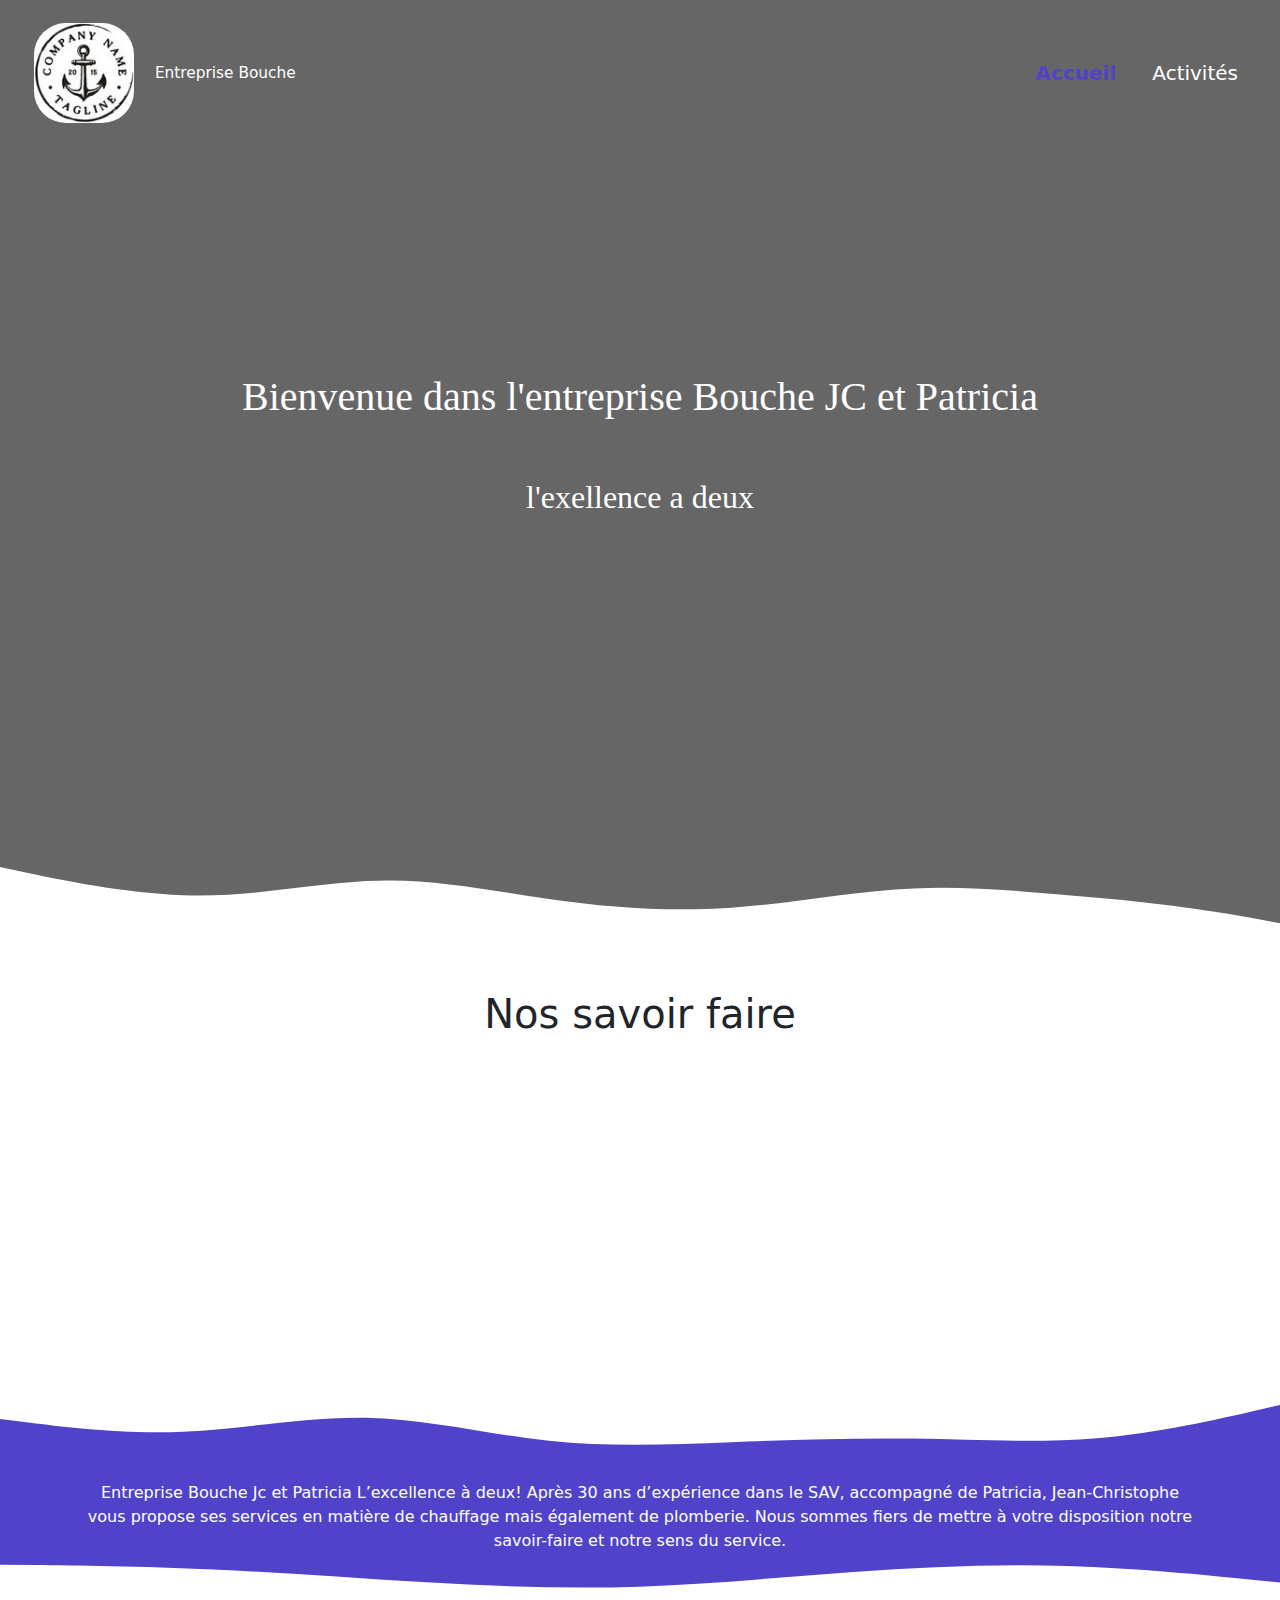
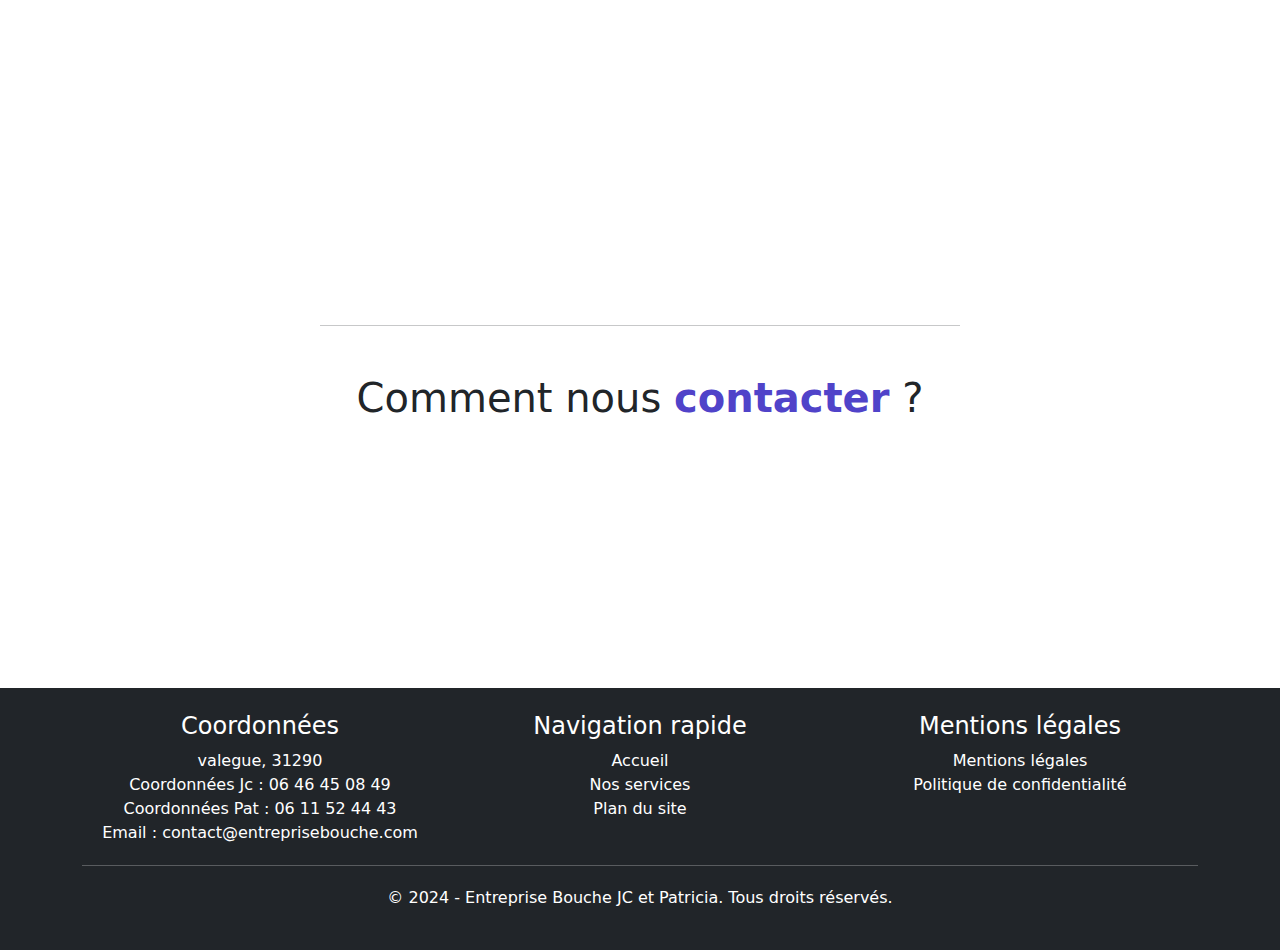
==== front/web/index.html @ d9f8ded9 "add website" ====
<!DOCTYPE html>
<html lang="en">
<head>
    <meta charset="UTF-8">
    <meta name="description"
          content="Bienvenue chez l'entreprise Bouche JC et Patricia. Nous offrons des services de chauffage, plomberie, salle de bains et climatisation avec plus de 30 ans d'expérience. Contactez-nous pour un devis gratuit ou pour en savoir plus sur nos services."/>
    <title>Accueil</title>
    <meta name="viewport" content="width=device-width, initial-scale=1.0">
    <link href="https://cdn.jsdelivr.net/npm/bootstrap@5.3.3/dist/css/bootstrap.min.css" rel="stylesheet"
          integrity="sha384-QWTKZyjpPEjISv5WaRU9OFeRpok6YctnYmDr5pNlyT2bRjXh0JMhjY6hW+ALEwIH" crossorigin="anonymous">
    <link href="../css/index_stylesheet.css" rel="stylesheet">
    <link href="../css/colors_stylesheet.css" rel="stylesheet">
    <link href="../css/footer_stylesheet.css" rel="stylesheet">

</head>
<style>
    .navbar-toggler {
        border: none;
    }

    .navbar-toggler-icon {
        background-image: url("data:image/svg+xml;charset=utf8,%3Csvg xmlns='http://www.w3.org/2000/svg' viewBox='0 0 30 30'%3E%3Cpath stroke='rgba(255, 255, 255, 1)' stroke-width='2' stroke-linecap='round' d='M4 7h22M4 15h22M4 23h22'/%3E%3C/svg%3E");
        transition: transform 0.4s ease;

    }

    .navbar-toggler-icon:hover {
        transform: scale(1.1);

    }

    .navbar-toggler:focus .navbar-toggler-icon {
        transform: scale(0.8);
    }

    .navbar-toggler.collapsed .navbar-toggler-icon {
        transform: scale(1.2);
    }


</style>
<body>

<header class="header fade-in">

    <div class="overlay">
        <div class="title fade-in">
            <h1>Bienvenue dans l'entreprise Bouche JC et Patricia</h1><br>
            <p>l'exellence a deux</p>
        </div>
    </div>

    <nav class="navbar navbar-expand-lg navbar-light bg-transparent ps-4 pe-4">
        <a class="navbar-brand c-w title-menu" href="index.html">
            <img src="../img/photo/logo-test.jpg" alt="Contact" class="img-fluid rounded-5 me-3">
            Entreprise Bouche
        </a>


        <button class="navbar-toggler c-t" type="button" data-bs-toggle="collapse" data-bs-target="#navbarNav"
                aria-controls="navbarNav" aria-expanded="false" aria-label="Toggle navigation">
            <span class="navbar-toggler-icon c-t"></span>
        </button>
        <div class="collapse navbar-collapse justify-content-end" id="navbarNav">
            <ul class="navbar-nav">
                <li class="nav-item active">
                    <a class="nav-link c-primary fw-bold" href="index.html">Accueil</a>
                </li>
                <li class="nav-item">
                    <a class="nav-link c-w" href="about.html">Activités</a>
                </li>
            </ul>
        </div>
    </nav>

    <svg class="bottom-m" id="visual" viewBox="0 0 1000 100" width="100%" xmlns="http://www.w3.org/2000/svg">
        <rect x="0" y="0" width="1000" height="100" fill="transparent"></rect>
        <path d="M0 0L23.8 5C47.7 10 95.3 20 143 22C190.7 24 238.3 14 286 11C333.7 8 381.3 18 428.8 25C476.3 32 523.7 35 571.2 31.8C618.7 28.7 666.3 18.7 714 16.7C761.7 14.7 809.3 20 857 24C904.7 28 952.3 35 976.2 39.5L1000 44L1000 100L976.2 100C952.3 100 904.7 100 857 100C809.3 100 761.7 100 714 100C666.3 100 618.7 100 571.2 100C523.7 100 476.3 100 428.8 100C381.3 100 333.7 100 286 100C238.3 100 190.7 100 143 100C95.3 100 47.7 100 23.8 100L0 100Z"
              fill="#fff" stroke-linecap="round" stroke-linejoin="miter"></path>
    </svg>
    <video autoplay muted loop class="background-video" aria-label="Vidéo de l'eau en mouvement">
        <source src="../img/photo/splash_video.mp4" type="video/mp4">
        Votre navigateur ne supporte pas les vidéos HTML5.
    </video>

</header>

<main>

    <article class="container">
        <h1 class="text-center">Nos savoir faire</h1>
        <div class="row fade-in">
            <div class="col-12 col-md-6 col-lg-3 mb-4">
                <a href="about.html#chauffage">

                    <div class="widget bg-primary-m text-white p-4">
                        <h3>Chauffage</h3>
                        <p>Découvrez nos services de chauffage.</p>
                    </div>
                </a>
            </div>

            <div class="col-12 col-md-6 col-lg-3 mb-4">
                <a href="about.html#plomberie">

                    <div class="widget bg-primary-m text-white p-4">
                        <h3>Plomberie</h3>
                        <p>Découvrez nos services de plomberie.</p>
                    </div>
                </a>

            </div>

            <div class="col-12 col-md-6 col-lg-3 mb-4">
                <a href="about.html#salle-de-bain">

                    <div class="widget bg-primary-m text-white p-4">
                        <h3>Salle de bain</h3>
                        <p>Découvrez nos services pour les salles de bains.</p>
                    </div>
                </a>
            </div>

            <div class="col-12 col-md-6 col-lg-3 mb-4">
                <a href="about.html#climatisation">

                    <div class="widget bg-primary-m text-white p-4">
                        <h3>Pompe a chaleur & climatisation</h3>
                        <p>Découvrez nos services de climatisation.</p>
                    </div>
                </a>
            </div>

        </div>
    </article>

    <article>
        <div class="wave1">
            <svg id="visual" viewBox="0 0 1000 100" width="100%" xmlns="http://www.w3.org/2000/svg">
                <rect x="0" y="0" width="1000" height="100" fill="#5043c9"></rect>
                <path d="M0 50L23.8 53C47.7 56 95.3 62 143 60C190.7 58 238.3 48 286 49C333.7 50 381.3 62 428.8 67C476.3 72 523.7 70 571.2 68.2C618.7 66.3 666.3 64.7 714 65.3C761.7 66 809.3 69 857 65C904.7 61 952.3 50 976.2 44.5L1000 39L1000 0L976.2 0C952.3 0 904.7 0 857 0C809.3 0 761.7 0 714 0C666.3 0 618.7 0 571.2 0C523.7 0 476.3 0 428.8 0C381.3 0 333.7 0 286 0C238.3 0 190.7 0 143 0C95.3 0 47.7 0 23.8 0L0 0Z"
                      fill="#fff" stroke-linecap="round" stroke-linejoin="miter"></path>
            </svg>
        </div>

        <div class="bg-primary-m text-center">
            <div class="container c-w mb-0">
                <p class="m-auto">
                    Entreprise Bouche Jc et Patricia

                    L’excellence à deux!

                    Après 30 ans d’expérience dans le SAV, accompagné de Patricia, Jean-Christophe
                    vous propose ses services en matière de chauffage mais également de plomberie.

                    Nous sommes fiers de mettre à votre disposition notre savoir-faire et notre sens du
                    service.
                </p>
            </div>
        </div>
        <div class="wave2">
            <svg id="visual" viewBox="0 0 1000 50" width="100%" xmlns="http://www.w3.org/2000/svg">
                <rect x="0" y="0" width="1000" height="50" fill="#5043c9"></rect>
                <path d="M0 13L27.8 13.3C55.7 13.7 111.3 14.3 166.8 16.8C222.3 19.3 277.7 23.7 333.2 26.8C388.7 30 444.3 32 500 30.2C555.7 28.3 611.3 22.7 666.8 18.7C722.3 14.7 777.7 12.3 833.2 14C888.7 15.7 944.3 21.3 972.2 24.2L1000 27L1000 51L972.2 51C944.3 51 888.7 51 833.2 51C777.7 51 722.3 51 666.8 51C611.3 51 555.7 51 500 51C444.3 51 388.7 51 333.2 51C277.7 51 222.3 51 166.8 51C111.3 51 55.7 51 27.8 51L0 51Z"
                      fill="#fff" stroke-linecap="round" stroke-linejoin="miter"></path>
            </svg>
        </div>
    </article>

    <article>
        <div class="tarifs fade-in">
            <h3>
                Tarifs
            </h3>
            <p>
                Taux horaires <br>
                Main d’oeuvre : 62 €<br>
                Entretien de chaudière<br>
                Gaz : 95 €<br>
                Fioul : 168 €<br>
                Devis gratuit<br>
            </p>
            <br>
            <br>
            <p>
                Conformément à l’arrêté du 24 Janvier 2017 relatif à la publicité des prix des prestations de dépannage,
                <br>
                de réparation et d’entretien dans le secteur du bâtiment et de l’équipement de la maison.
            </p>
        </div>
    </article>

    <hr class="mx-auto w-50">

    <article>
        <div class="container">
            <h1 class="m-5 text-center">Comment nous <strong class="c-primary">contacter</strong> ?</h1>
        </div>

        <div class="container">
            <div class="row text-center fade-in">
                <div class="col-12 col-md-6 col-lg-3 mb-4">
                    <a href="https://www.google.fr/maps/place/31290+Vall%C3%A8gue/@43.4246333,1.6985724,13z/data=!4m6!3m5!1s0x12aef3874f15f6df:0x263c8d797c4a72dc!8m2!3d43.425548!4d1.754698!16s%2Fm%2F03nt6j3?entry=ttu">
                        <div class="widget">
                            <img src="../img/icon/immeuble.png" alt="Address" class="w-50px">
                            <p><br>Vallègue, 31290</p>
                        </div>
                    </a>
                </div>

                <div class="col-12 col-md-6 col-lg-3 mb-4">
                    <a href="mailto:contact@entreprisebouche.com">
                        <div class="widget">
                            <img src="../img/icon/mail.png" alt="Email" class="w-50px">
                            <p><br>contact@entreprisebouche.com</p>
                        </div>
                    </a>
                </div>

                <div class="col-12 col-md-6 col-lg-3 mb-4">
                    <a href="tel:06 11 52 44 436">
                        <div class="widget">
                            <img src="../img/icon/fix.png" alt="Phone" class="w-50px">
                            <p><br>Pat : 06 11 52 44 43</p>
                        </div>
                    </a>
                </div>

                <div class="col-12 col-md-6 col-lg-3 mb-4">
                    <a href="tel:06 46 45 08 49">
                        <div class="widget">
                            <img src="../img/icon/fix.png" alt="Phone" class="w-50px">
                            <p><br>Jc : 06 46 45 08 49</p>
                        </div>
                    </a>
                </div>
            </div>
        </div>
    </article>


</main>

<!-- Footer Section -->
<footer class="bg-dark text-white text-center py-4">
    <div class="container">
        <div class="row">
            <div class="col-md-4">
                <h4>Coordonnées</h4>
                <a href="">valegue, 31290</a><br>
                <a href="tel:0646450849">Coordonnées Jc : 06 46 45 08 49</a><br>
                <a href="tel:0611524443">Coordonnées Pat : 06 11 52 44 43</a><br>
                <a href="mailto:contact@entreprisebouche.com" class="text-white">Email :
                    contact@entreprisebouche.com</a>
            </div>
            <div class="col-md-4">
                <h4>Navigation rapide</h4>
                <a href="index.html" class="text-white">Accueil</a><br>
                <a href="about.html" class="text-white">Nos services</a><br>
                <a href="sitemap.html" class="text-white">Plan du site</a>
            </div>
            <div class="col-md-4">
                <h4>Mentions légales</h4>
                <a href="mention-legal.html" class="text-white">Mentions légales</a><br>
                <a href="politique-confidentialite.html" class="text-white">Politique de confidentialité</a><br>
            </div>
        </div>
        <hr class="bg-white">
        <p>&copy; 2024 - Entreprise Bouche JC et Patricia. Tous droits réservés.</p>
    </div>
</footer>

<script src="https://cdn.jsdelivr.net/npm/gsap@3.12.5/dist/gsap.min.js"></script>
<script src="https://cdn.jsdelivr.net/npm/bootstrap@5.3.3/dist/js/bootstrap.bundle.min.js"
        integrity="sha384-YvpcrYf0tY3lHB60NNkmXc5s9fDVZLESaAA55NDzOxhy9GkcIdslK1eN7N6jIeHz"
        crossorigin="anonymous"></script>
<script src="../js/animation.js"></script>


</body>
</html>
---- front/css/index_stylesheet.css ----
.overlay {
    position: absolute;
    top: 0;
    left: 0;
    width: 100%;
    height: 100%;
    background-color: rgba(0, 0, 0, 0.6);
    display: flex;
    justify-content: center;
    align-items: center;
    color: white;
    text-align: center;
}

.title {
    margin-top: -100px;
    font-family: Rockwell, serif;
}

.header {
    height: 110vh;
    position: relative;
    overflow: hidden;
}

header h1 {
    /*font-size: 3vw;*/
    color: #ffffff;
    text-align: center;
    margin-top: 20px;
}

header p {
    font-size: 2rem;
    color: #ffffff;
    text-align: center;
    margin-top: 20px;
}

header li {
    color: #ffffff;
    text-decoration: none;
    margin: 10px;
    font-size: clamp(20px, 1.2vw, 90px);
}

header img {
    width: clamp(30px, 20vw, 100px);
}

.title-menu {
    color: #ffffff;
    text-decoration: none;
    font-size: clamp(15px, 1.2vw, 90px);
    margin: 10px;
}

/*.header {*/
/*    background: url("../img/photo/splash2.jpg") no-repeat center center/cover;*/
/*    z-index: -1;*/
/*}*/

.background-video {
    position: absolute;
    top: 50%;
    left: 50%;
    min-width: 100%;
    min-height: 100%;
    width: auto;
    height: auto;
    z-index: -1;
    transform: translate(-50%, -50%);
    object-fit: cover;
}

.bottom-m {
    position: absolute;
    bottom: -5px;
}

.wave1 {
    margin-bottom: -2px;
}

.wave2 {
    margin-top: -5px;
}

.widget {
    min-width: 200px;
    text-align: center;
    padding: 20px;
    margin: 20px;
    border-radius: 8px;
    box-shadow: 0 4px 8px rgba(0, 0, 0, 0.1);
    background-color: transparent;
    transition: all 0.3s;
}

.widget:hover {
    transform: scale(1.1);
}

.tarifs {
    margin: auto;
    text-align: center;
}

a {
    text-decoration: none;
}

article a {
    color: #000000;
}

.w-50px {
    width: 50px;
}

/* Mobile Styles */
@media (max-width: 768px) {
    header {
        height: auto;
    }

    .container .row {
        flex-direction: column;
        text-align: center;
    }

    .container .row .col img {
        width: 100%;
        height: auto;
        margin-bottom: 20px;
    }

    .container .row .col h1 {
        font-size: 1.5rem;
    }
}
---- front/css/colors_stylesheet.css ----
.bg-primary-m {
    background: #5043c9;
}

.c-primary {
    color: #5043c9;
}

.c-w {
    color: #ffffff;
}

.c-t {
    color: rgba(255, 255, 255, 0);
}

.bg-w {
    background: #ffffff;
}

.navbar-brand:hover, .nav-link:hover {
    color: #c5b8ff;
}

.fade-in {
    opacity: 0;
    transform: translateY(20px);
    transition: opacity 1s ease-out, transform 0.8s ease-out;
}

.fade-in.appear {
    opacity: 1;
    transform: translateY(0);
}
---- front/css/footer_stylesheet.css ----
/* Footer */

footer a {
    color: white;
    text-decoration: none;
}

footer a:hover {
    text-decoration: underline;
}

footer hr {
    margin: 20px 0;
}
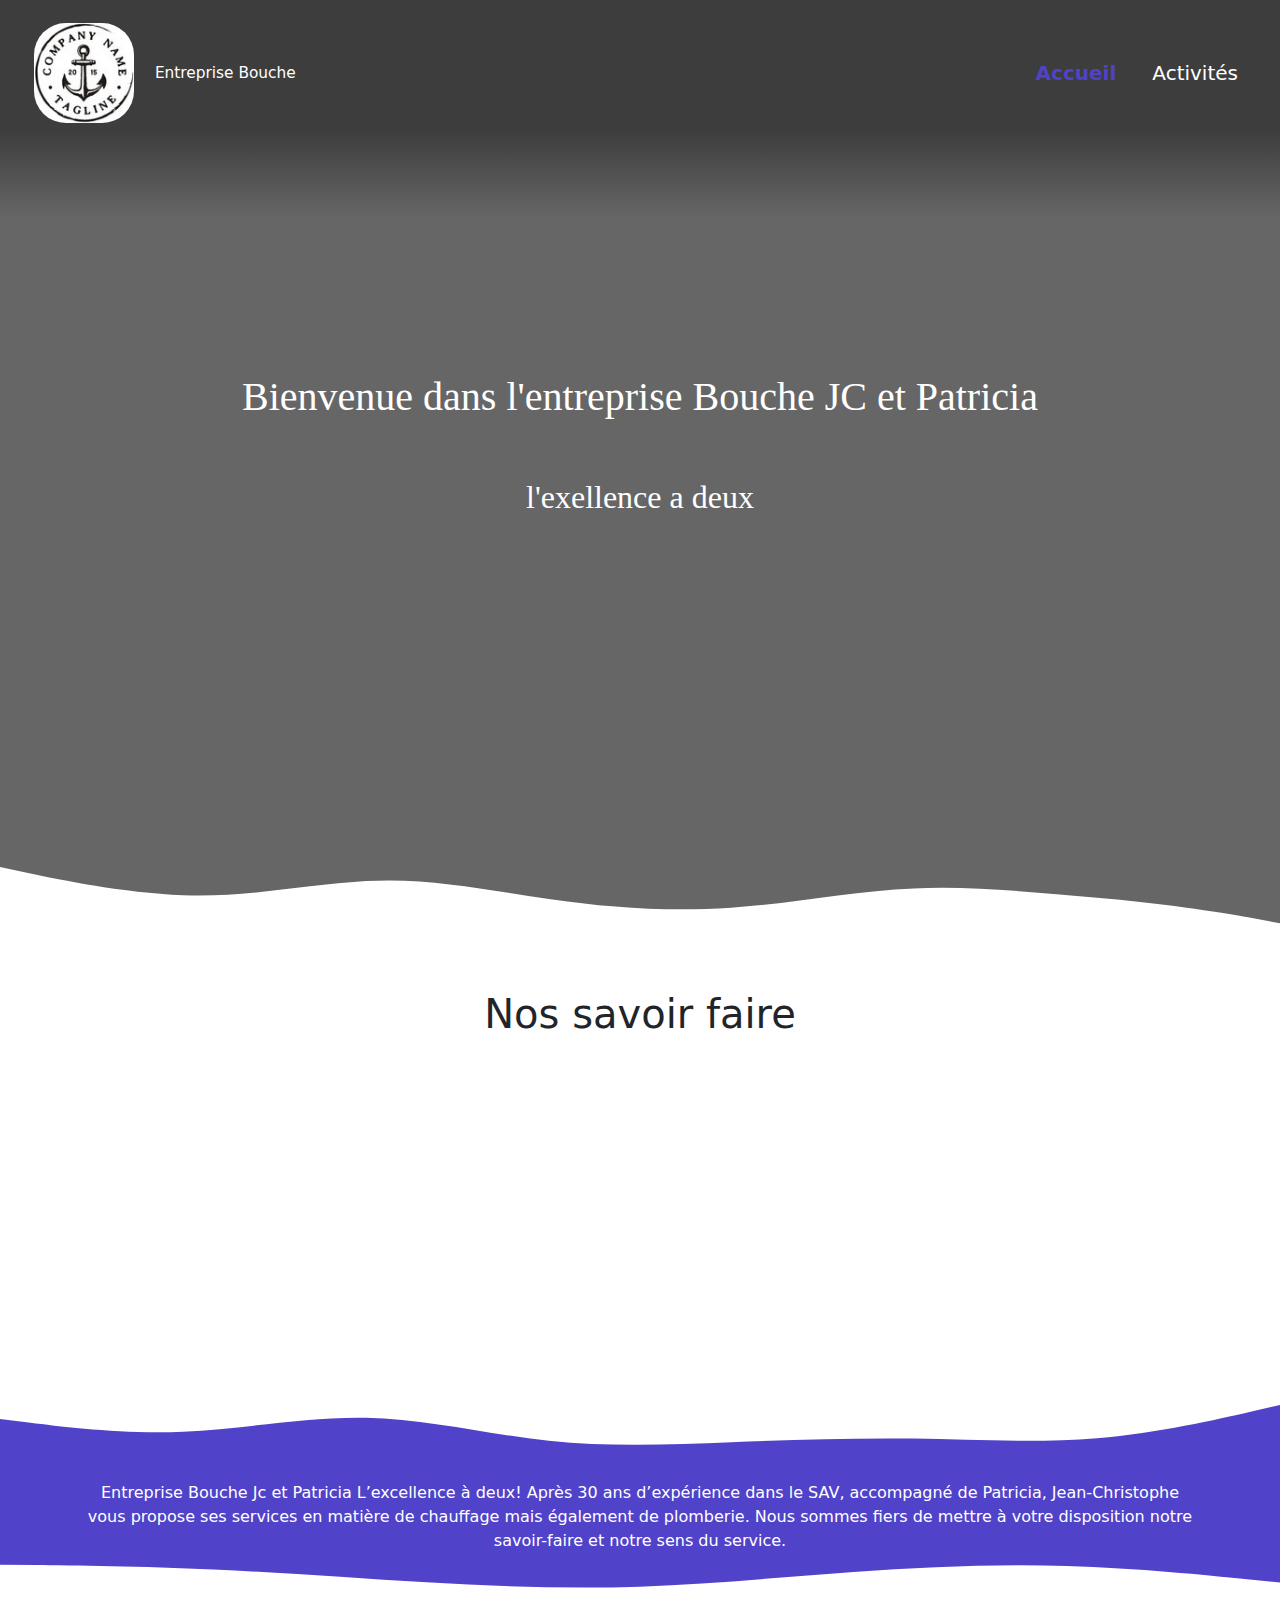
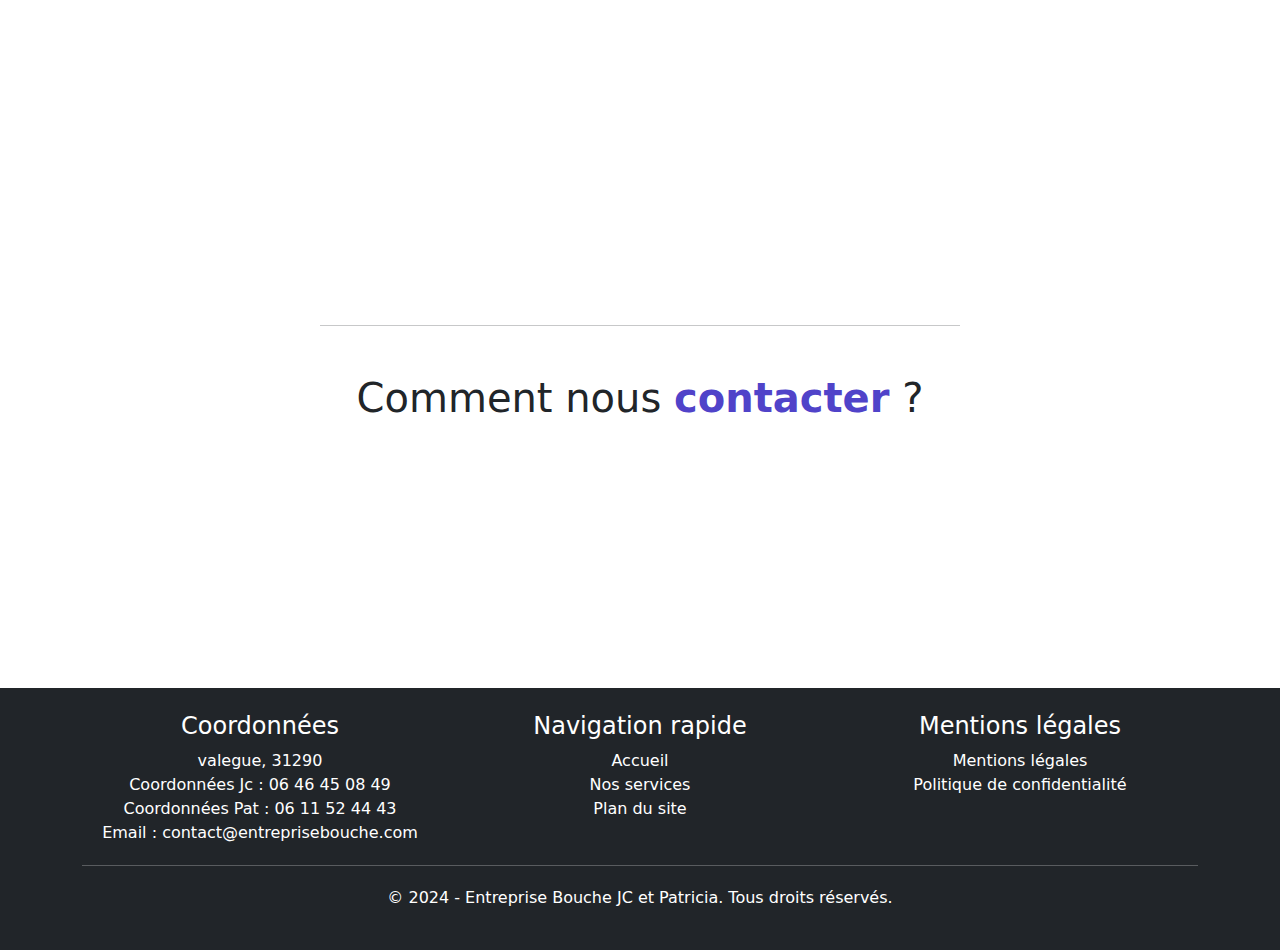
==== commit 728b8be3: "fix: update header" ====
--- a/front/web/index.html
+++ b/front/web/index.html
@@ -37,6 +37,12 @@
         transform: scale(1.2);
     }
 
+    .header nav {
+        /*background-color: rgba(0, 0, 0, 0.1);*/
+        background: linear-gradient(to bottom, rgba(0, 0, 0, 0.4) 60%, rgba(0, 0, 0, 0));
+        padding-bottom: 80px;
+    }
+
 
 </style>
 <body>
@@ -50,7 +56,7 @@
         </div>
     </div>
 
-    <nav class="navbar navbar-expand-lg navbar-light bg-transparent ps-4 pe-4">
+    <nav class="navbar navbar-expand-lg navbar-light  ps-4 pe-4">
         <a class="navbar-brand c-w title-menu" href="index.html">
             <img src="../img/photo/logo-test.jpg" alt="Contact" class="img-fluid rounded-5 me-3">
             Entreprise Bouche
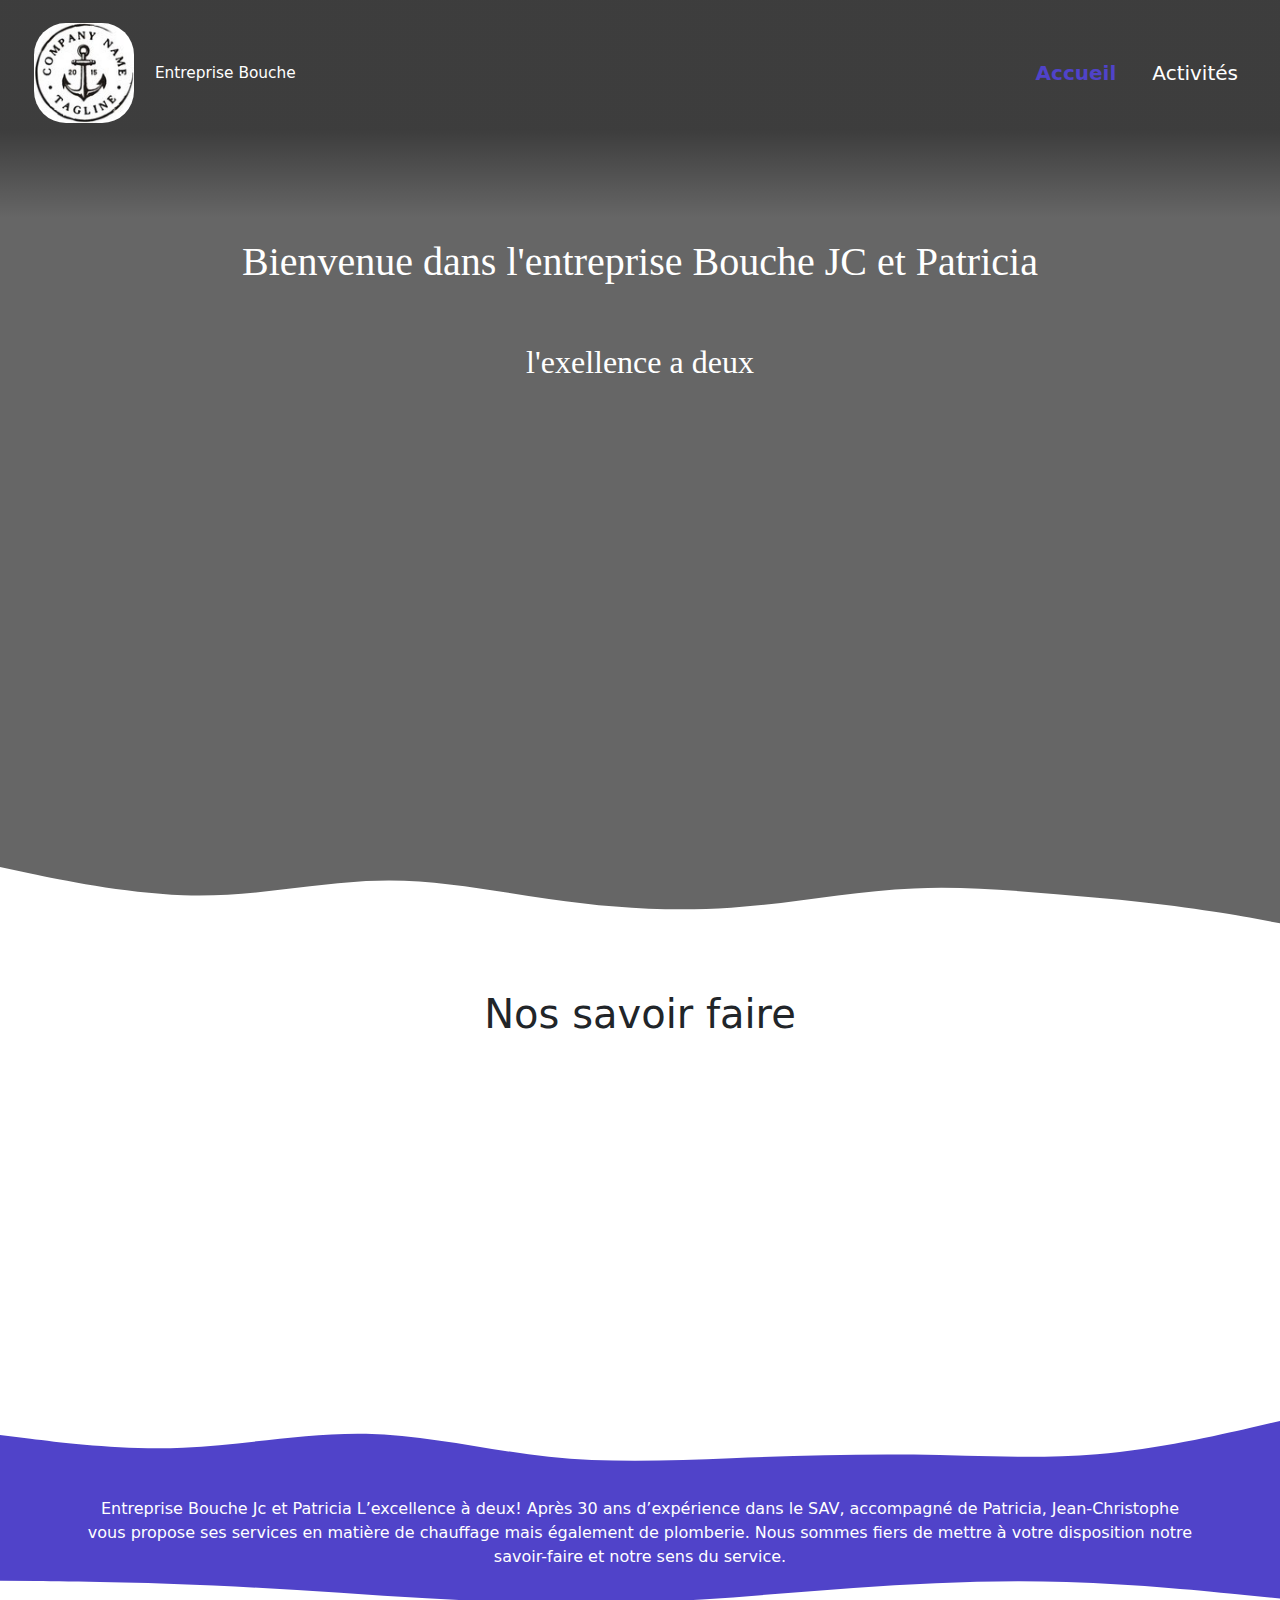
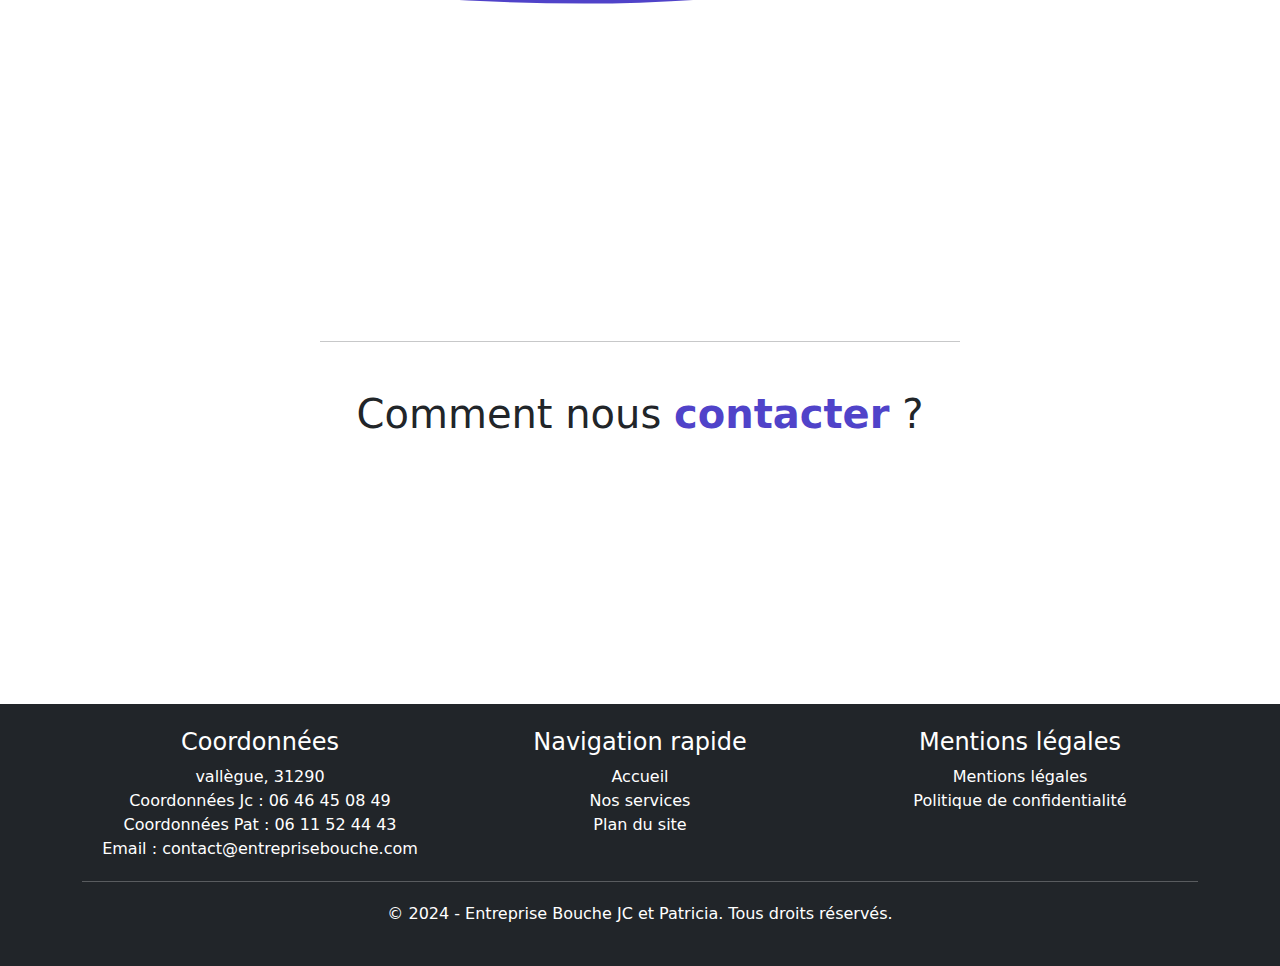
==== commit ecd7eab4: "add: effect img" ====
--- a/front/web/index.html
+++ b/front/web/index.html
@@ -50,10 +50,10 @@
 <header class="header fade-in">
 
     <div class="overlay">
-        <div class="title fade-in">
-            <h1>Bienvenue dans l'entreprise Bouche JC et Patricia</h1><br>
-            <p>l'exellence a deux</p>
-        </div>
+<!--        <div class="title fade-in">-->
+<!--            <h1>Bienvenue dans l'entreprise Bouche JC et Patricia</h1><br>-->
+<!--            <p>l'exellence a deux</p>-->
+<!--        </div>-->
     </div>
 
     <nav class="navbar navbar-expand-lg navbar-light  ps-4 pe-4">
@@ -78,6 +78,10 @@
             </ul>
         </div>
     </nav>
+    <div class="title fade-in m-auto">
+        <h1>Bienvenue dans l'entreprise Bouche JC et Patricia</h1><br>
+        <p>l'exellence a deux</p>
+    </div>
 
     <svg class="bottom-m" id="visual" viewBox="0 0 1000 100" width="100%" xmlns="http://www.w3.org/2000/svg">
         <rect x="0" y="0" width="1000" height="100" fill="transparent"></rect>
@@ -130,9 +134,9 @@
             <div class="col-12 col-md-6 col-lg-3 mb-4">
                 <a href="about.html#climatisation">
 
-                    <div class="widget bg-primary-m text-white p-4">
+                    <div class="widget bg-primary-m text-white">
                         <h3>Pompe a chaleur & climatisation</h3>
-                        <p>Découvrez nos services de climatisation.</p>
+                        <p>Découvrez nos services de climatisation et de pompe a chaleur.</p>
                     </div>
                 </a>
             </div>
@@ -253,7 +257,7 @@
         <div class="row">
             <div class="col-md-4">
                 <h4>Coordonnées</h4>
-                <a href="">valegue, 31290</a><br>
+                <a href="https://www.google.fr/maps/place/31290+Vall%C3%A8gue/@43.4246333,1.6985724,13336m/data=!3m1!1e3!4m6!3m5!1s0x12aef3874f15f6df:0x263c8d797c4a72dc!8m2!3d43.425548!4d1.754698!16s%2Fm%2F03nt6j3?entry=ttu&g_ep=EgoyMDI0MTAxNi4wIKXMDSoASAFQAw%3D%3D">vallègue, 31290</a><br>
                 <a href="tel:0646450849">Coordonnées Jc : 06 46 45 08 49</a><br>
                 <a href="tel:0611524443">Coordonnées Pat : 06 11 52 44 43</a><br>
                 <a href="mailto:contact@entreprisebouche.com" class="text-white">Email :
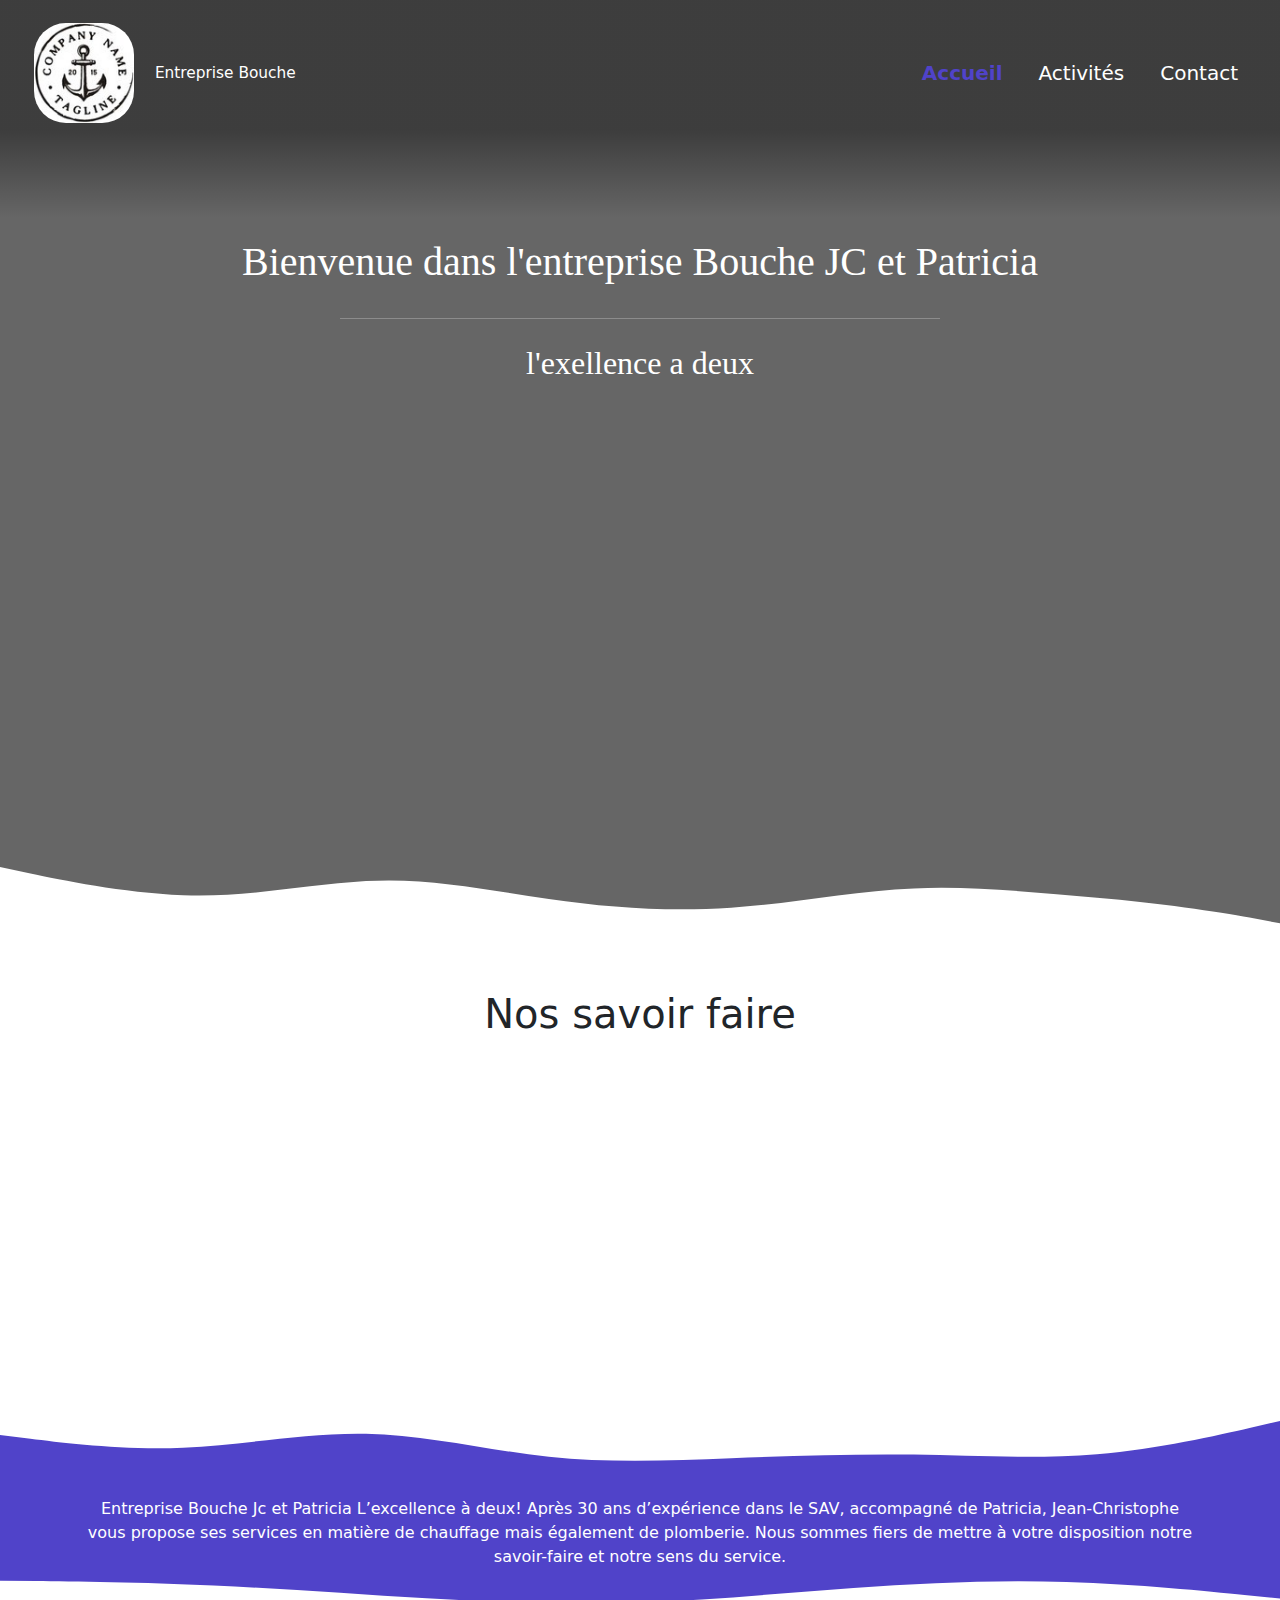
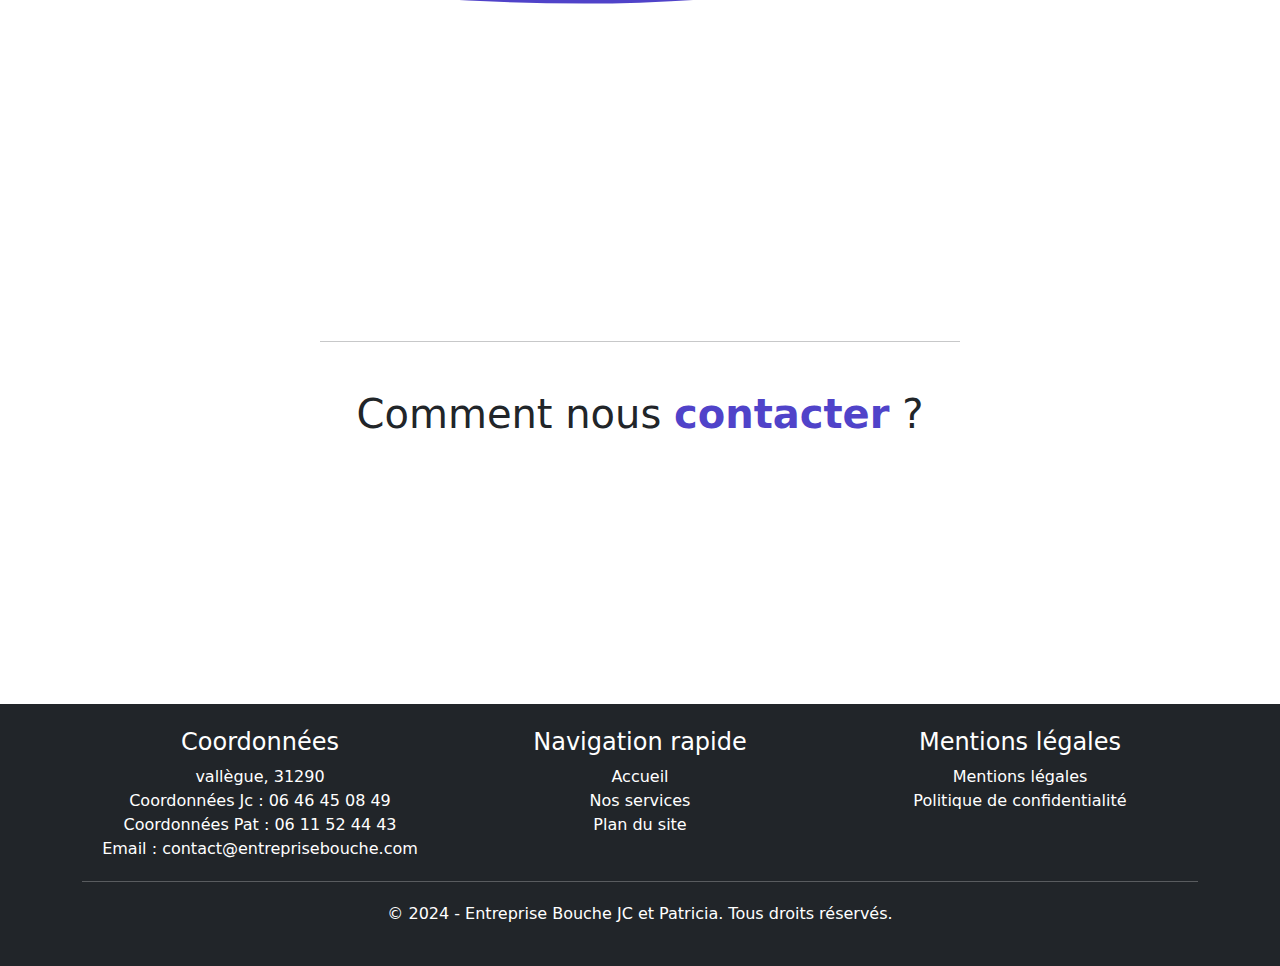
==== commit d1c0794e: "add: line header" ====
--- a/front/web/index.html
+++ b/front/web/index.html
@@ -43,25 +43,22 @@
         padding-bottom: 80px;
     }
 
+    header hr {
+        width: clamp(50px, 50%, 600px);
+    }
 
 </style>
 <body>
 
 <header class="header fade-in">
 
-    <div class="overlay">
-<!--        <div class="title fade-in">-->
-<!--            <h1>Bienvenue dans l'entreprise Bouche JC et Patricia</h1><br>-->
-<!--            <p>l'exellence a deux</p>-->
-<!--        </div>-->
-    </div>
+    <div class="overlay"></div>
 
     <nav class="navbar navbar-expand-lg navbar-light  ps-4 pe-4">
         <a class="navbar-brand c-w title-menu" href="index.html">
             <img src="../img/photo/logo-test.jpg" alt="Contact" class="img-fluid rounded-5 me-3">
             Entreprise Bouche
         </a>
-
 
         <button class="navbar-toggler c-t" type="button" data-bs-toggle="collapse" data-bs-target="#navbarNav"
                 aria-controls="navbarNav" aria-expanded="false" aria-label="Toggle navigation">
@@ -75,11 +72,16 @@
                 <li class="nav-item">
                     <a class="nav-link c-w" href="about.html">Activités</a>
                 </li>
+                <li class="nav-item">
+                    <a class="nav-link c-w" href="#contact">Contact</a>
+                </li>
             </ul>
         </div>
     </nav>
     <div class="title fade-in m-auto">
-        <h1>Bienvenue dans l'entreprise Bouche JC et Patricia</h1><br>
+        <h1>Bienvenue dans l'entreprise Bouche JC et Patricia</h1>
+        <br>
+        <hr class=" c-w m-auto">
         <p>l'exellence a deux</p>
     </div>
 
@@ -202,7 +204,7 @@
 
     <hr class="mx-auto w-50">
 
-    <article>
+    <article id="contact">
         <div class="container">
             <h1 class="m-5 text-center">Comment nous <strong class="c-primary">contacter</strong> ?</h1>
         </div>
@@ -257,7 +259,8 @@
         <div class="row">
             <div class="col-md-4">
                 <h4>Coordonnées</h4>
-                <a href="https://www.google.fr/maps/place/31290+Vall%C3%A8gue/@43.4246333,1.6985724,13336m/data=!3m1!1e3!4m6!3m5!1s0x12aef3874f15f6df:0x263c8d797c4a72dc!8m2!3d43.425548!4d1.754698!16s%2Fm%2F03nt6j3?entry=ttu&g_ep=EgoyMDI0MTAxNi4wIKXMDSoASAFQAw%3D%3D">vallègue, 31290</a><br>
+                <a href="https://www.google.fr/maps/place/31290+Vall%C3%A8gue/@43.4246333,1.6985724,13336m/data=!3m1!1e3!4m6!3m5!1s0x12aef3874f15f6df:0x263c8d797c4a72dc!8m2!3d43.425548!4d1.754698!16s%2Fm%2F03nt6j3?entry=ttu&g_ep=EgoyMDI0MTAxNi4wIKXMDSoASAFQAw%3D%3D">vallègue,
+                    31290</a><br>
                 <a href="tel:0646450849">Coordonnées Jc : 06 46 45 08 49</a><br>
                 <a href="tel:0611524443">Coordonnées Pat : 06 11 52 44 43</a><br>
                 <a href="mailto:contact@entreprisebouche.com" class="text-white">Email :
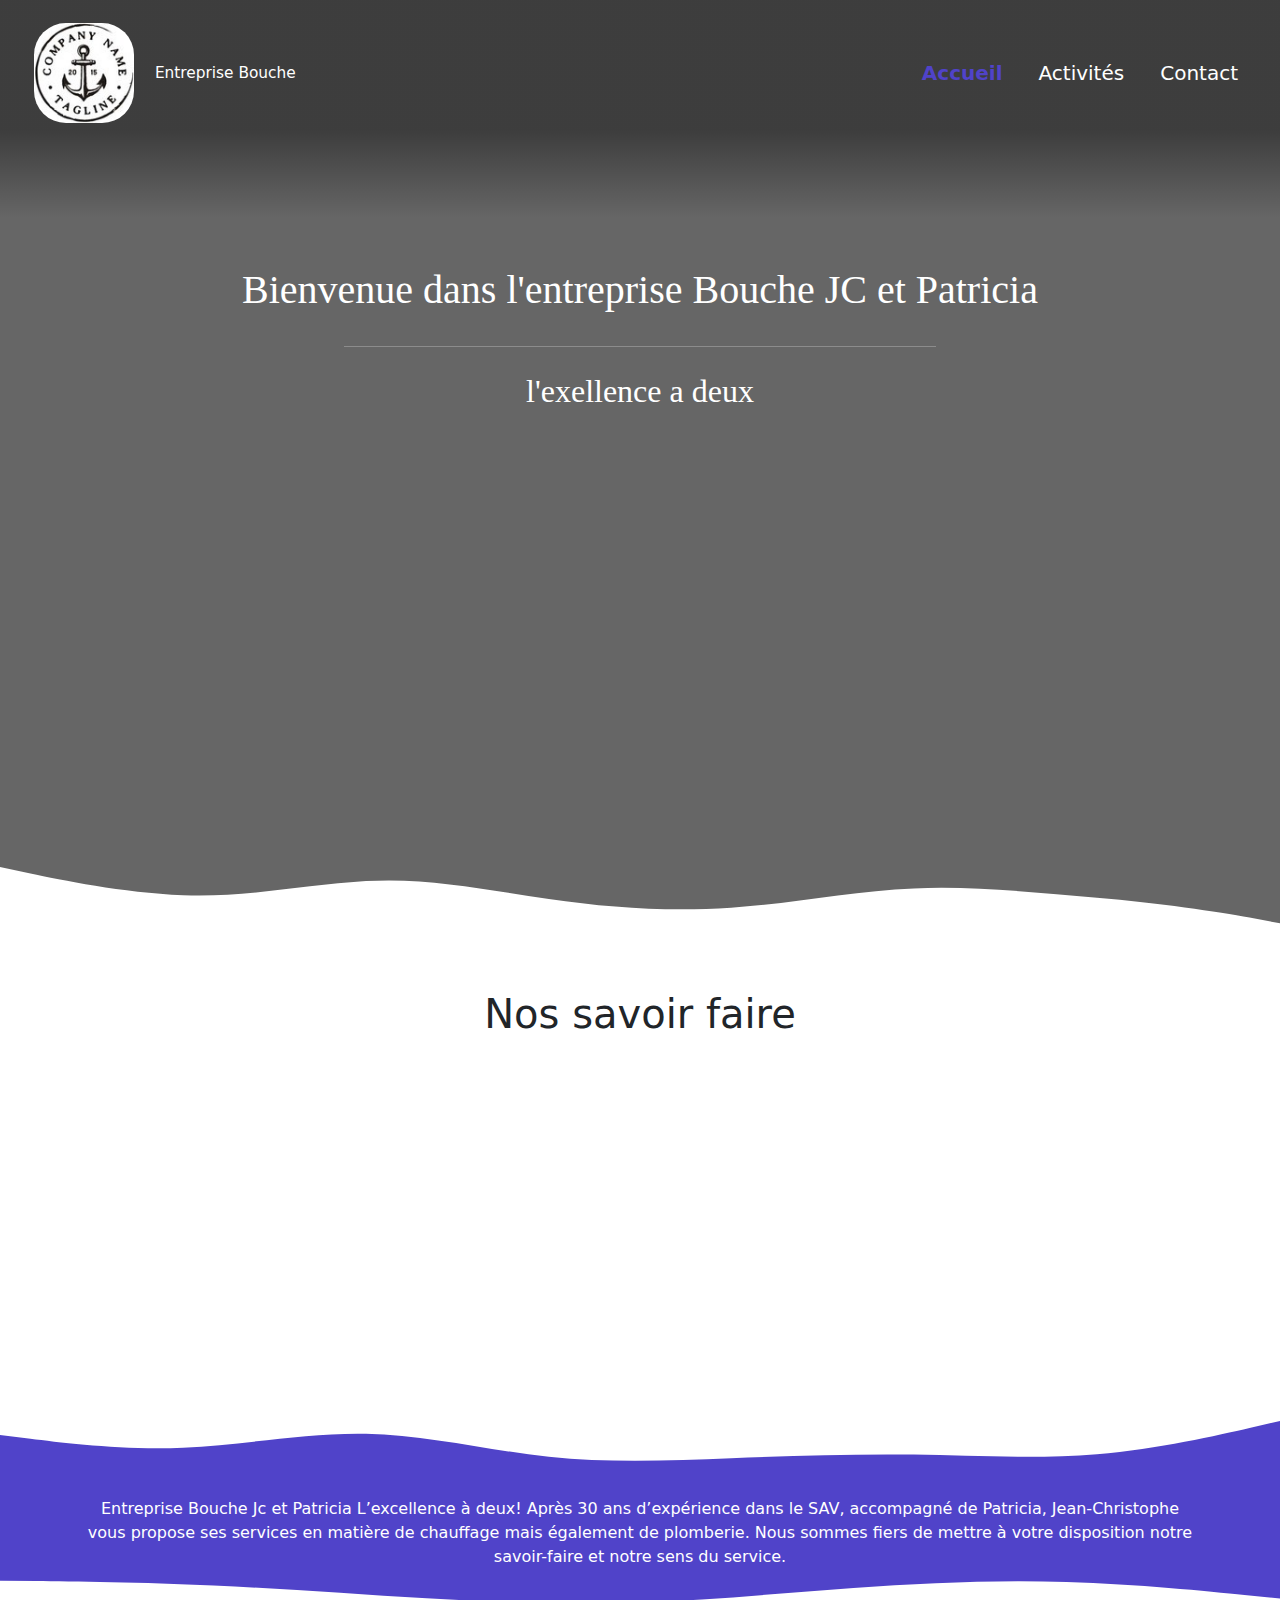
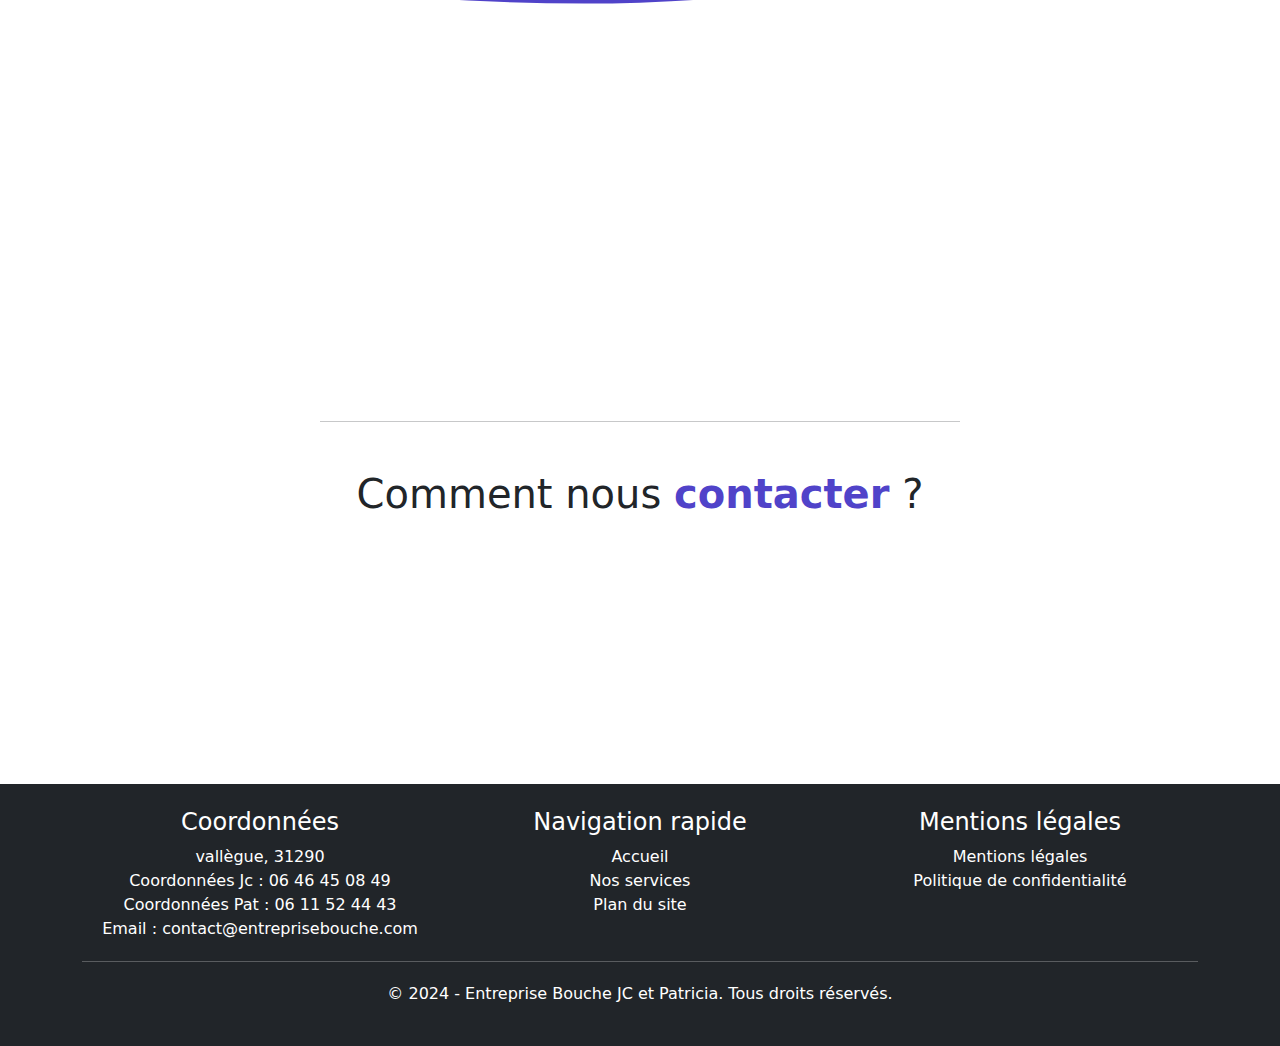
==== commit 6342ee7f: "fix: padding" ====
--- a/front/web/index.html
+++ b/front/web/index.html
@@ -78,7 +78,7 @@
             </ul>
         </div>
     </nav>
-    <div class="title fade-in m-auto">
+    <div class="title fade-in m-5">
         <h1>Bienvenue dans l'entreprise Bouche JC et Patricia</h1>
         <br>
         <hr class=" c-w m-auto">
@@ -180,7 +180,7 @@
     </article>
 
     <article>
-        <div class="tarifs fade-in">
+        <div class="tarifs m-5 fade-in">
             <h3>
                 Tarifs
             </h3>
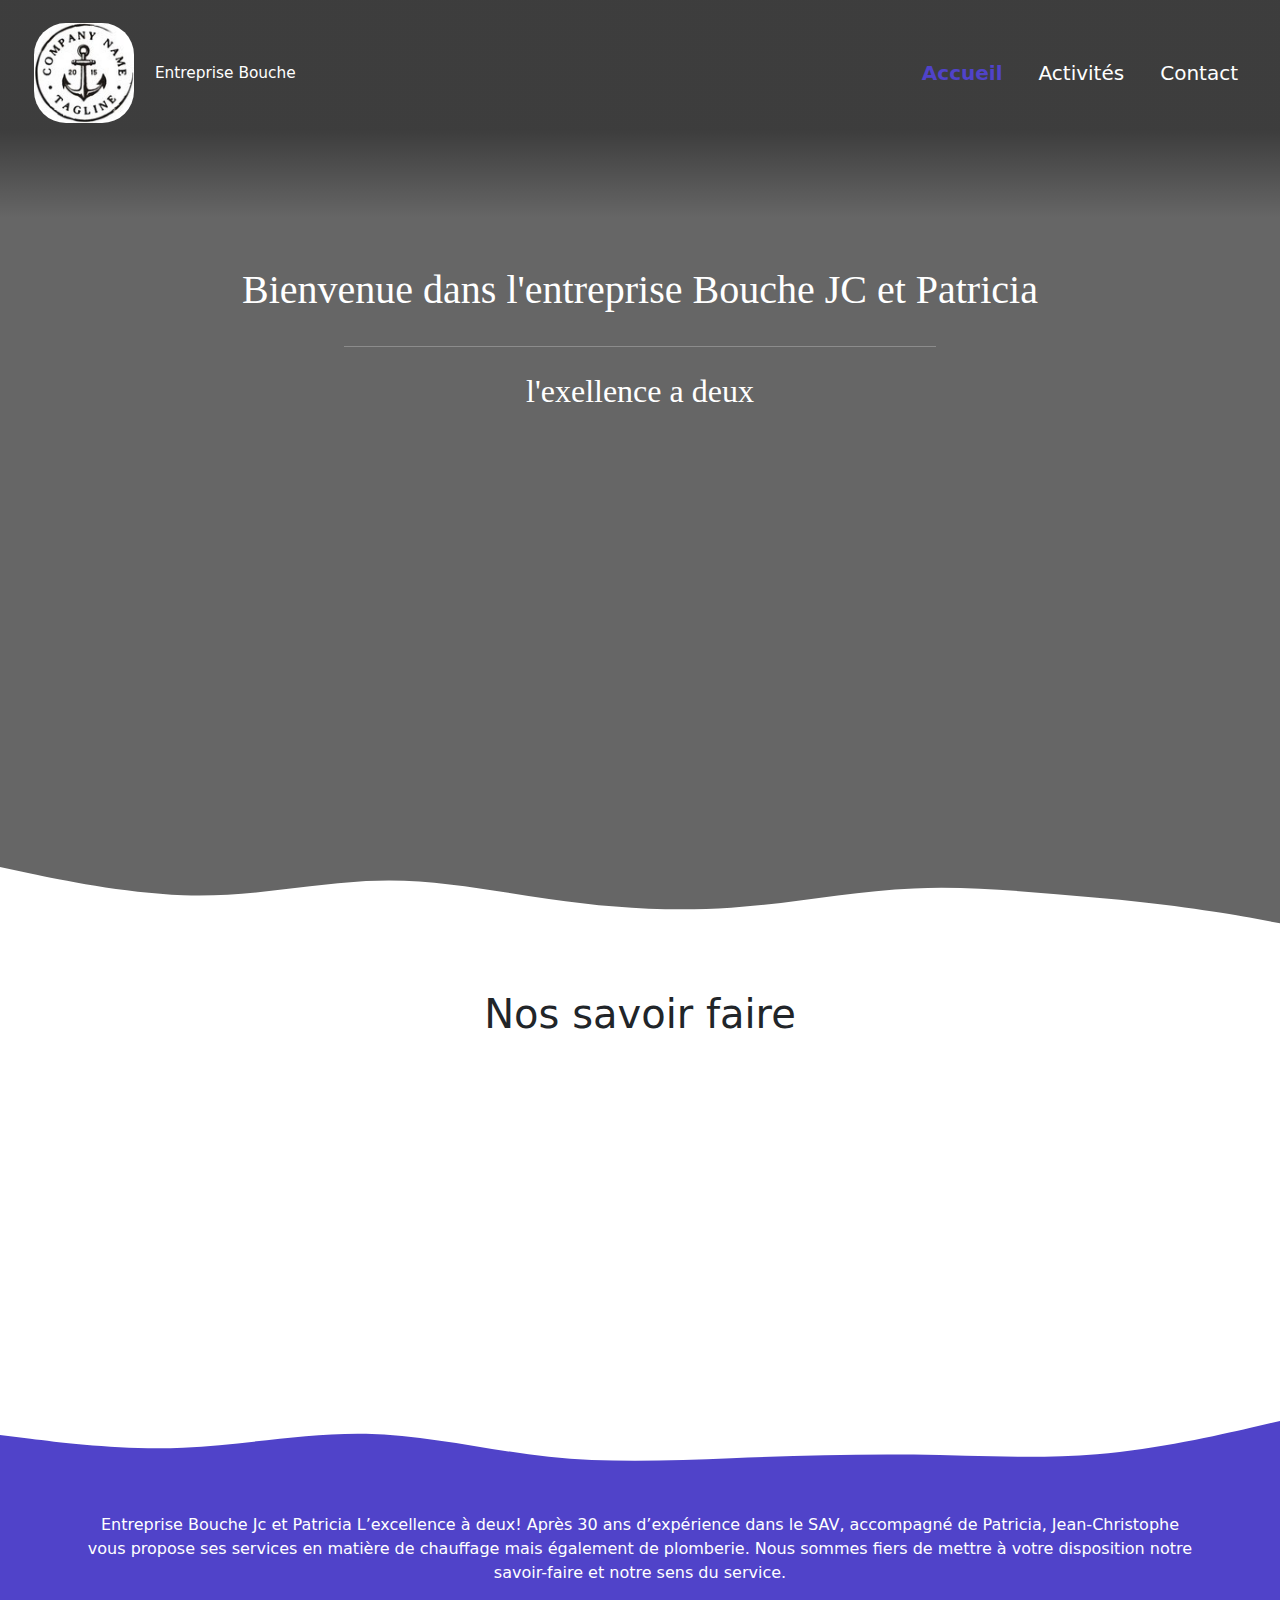
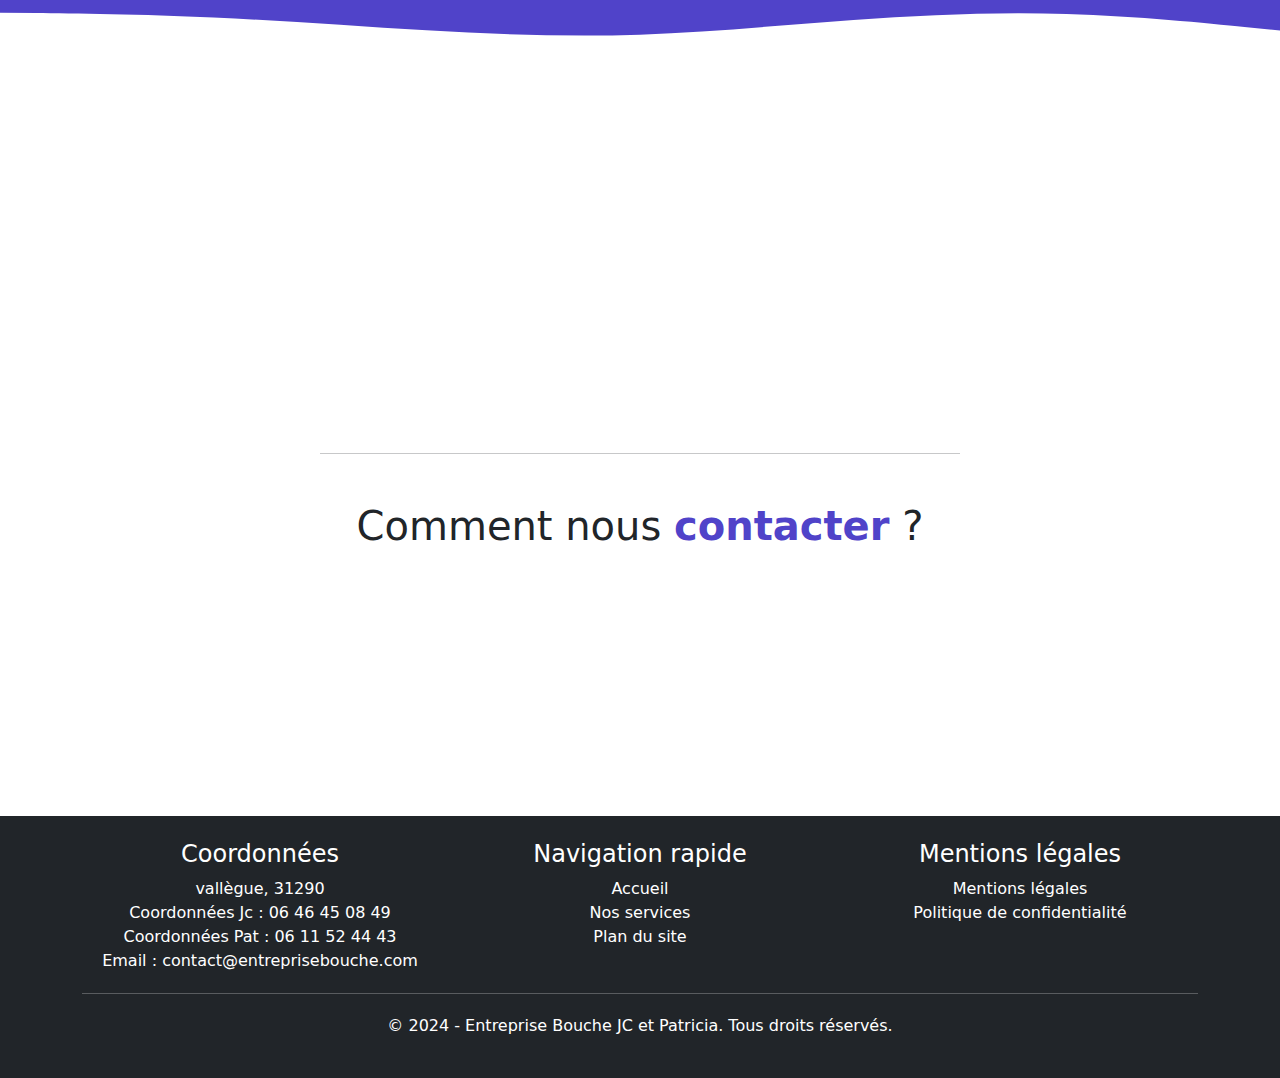
==== commit c8d20e21: "fix: padding" ====
--- a/front/web/index.html
+++ b/front/web/index.html
@@ -155,7 +155,7 @@
             </svg>
         </div>
 
-        <div class="bg-primary-m text-center">
+        <div class="bg-primary-m text-center p-3">
             <div class="container c-w mb-0">
                 <p class="m-auto">
                     Entreprise Bouche Jc et Patricia
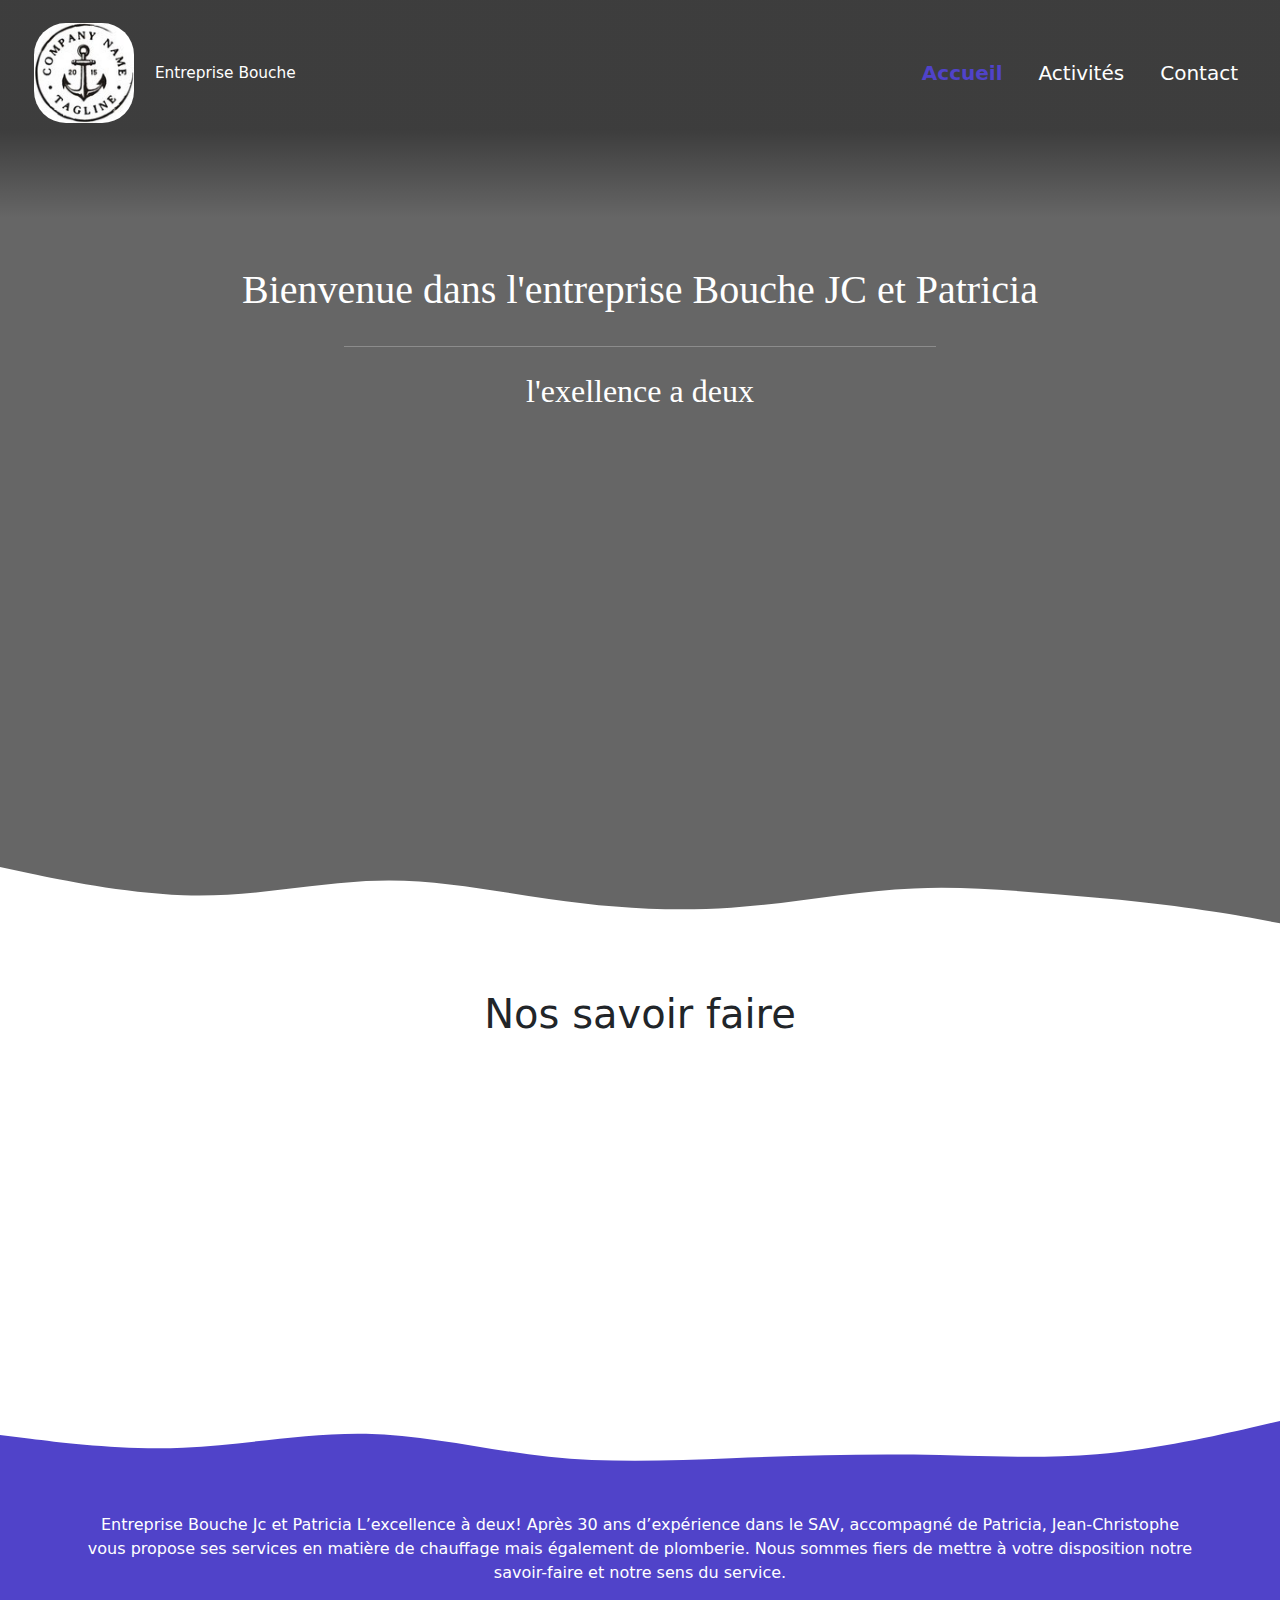
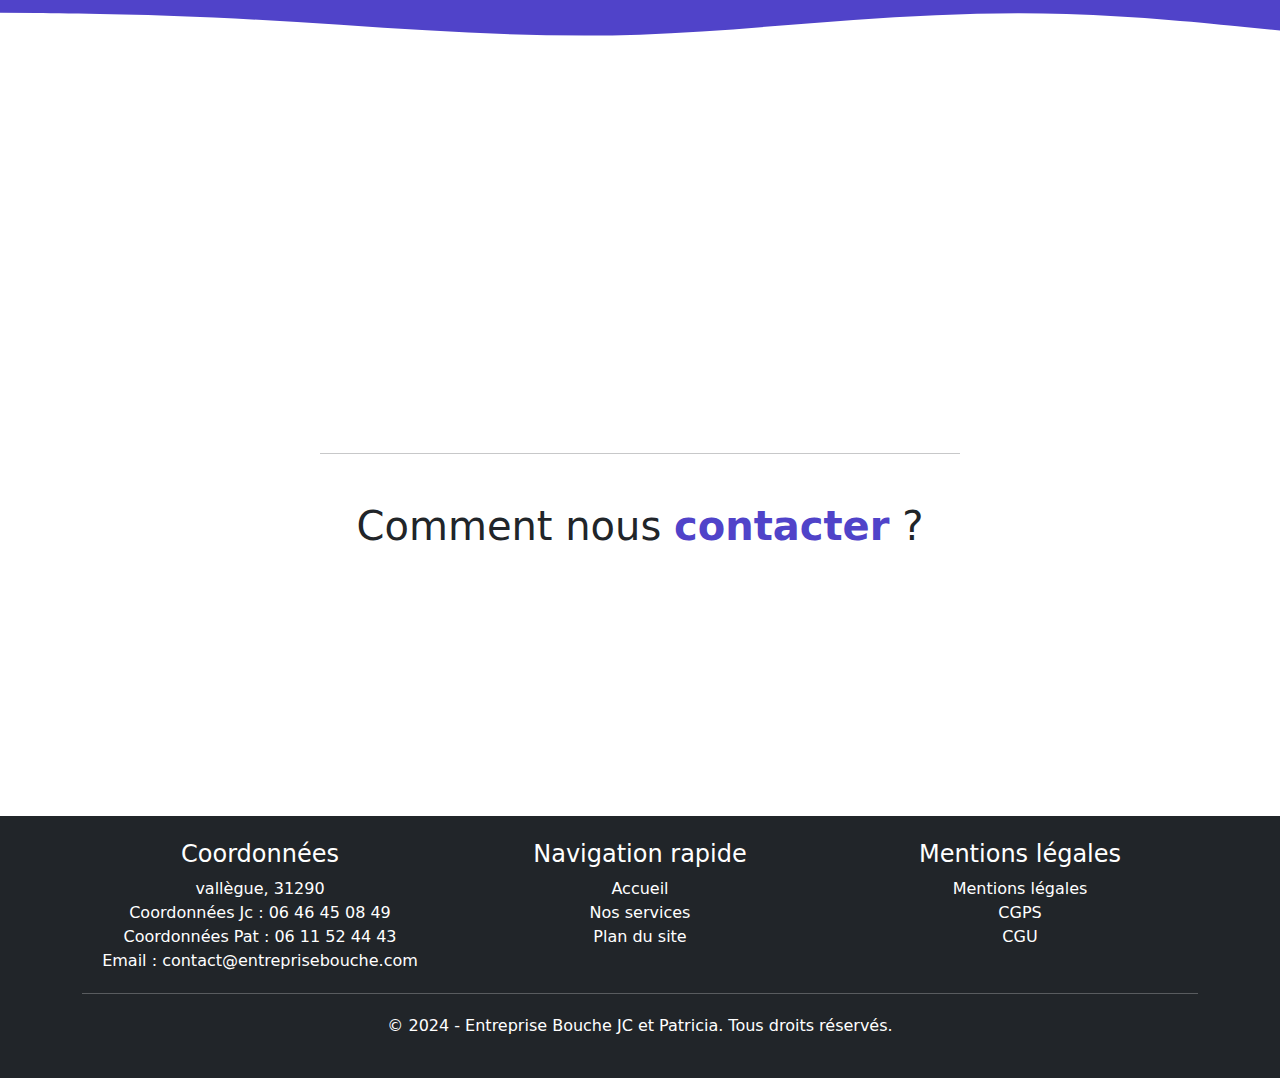
==== commit c2d472e6: "Fix: legal" ====
--- a/front/web/index.html
+++ b/front/web/index.html
@@ -56,7 +56,7 @@
 
     <nav class="navbar navbar-expand-lg navbar-light  ps-4 pe-4">
         <a class="navbar-brand c-w title-menu" href="index.html">
-            <img src="../img/photo/logo-test.jpg" alt="Contact" class="img-fluid rounded-5 me-3">
+            <img src="../img/photo/logo-test2.jpeg" alt="Contact" class="img-fluid rounded-5 me-3">
             Entreprise Bouche
         </a>
 
@@ -274,8 +274,9 @@
             </div>
             <div class="col-md-4">
                 <h4>Mentions légales</h4>
-                <a href="mention-legal.html" class="text-white">Mentions légales</a><br>
-                <a href="politique-confidentialite.html" class="text-white">Politique de confidentialité</a><br>
+                <a href="mention-legal.html#mentions-legales" class="text-white">Mentions légales</a><br>
+                <a href="mention-legal.html#cgps" class="text-white">CGPS</a><br>
+                <a href="mention-legal.html#cgu" class="text-white">CGU</a><br>
             </div>
         </div>
         <hr class="bg-white">
